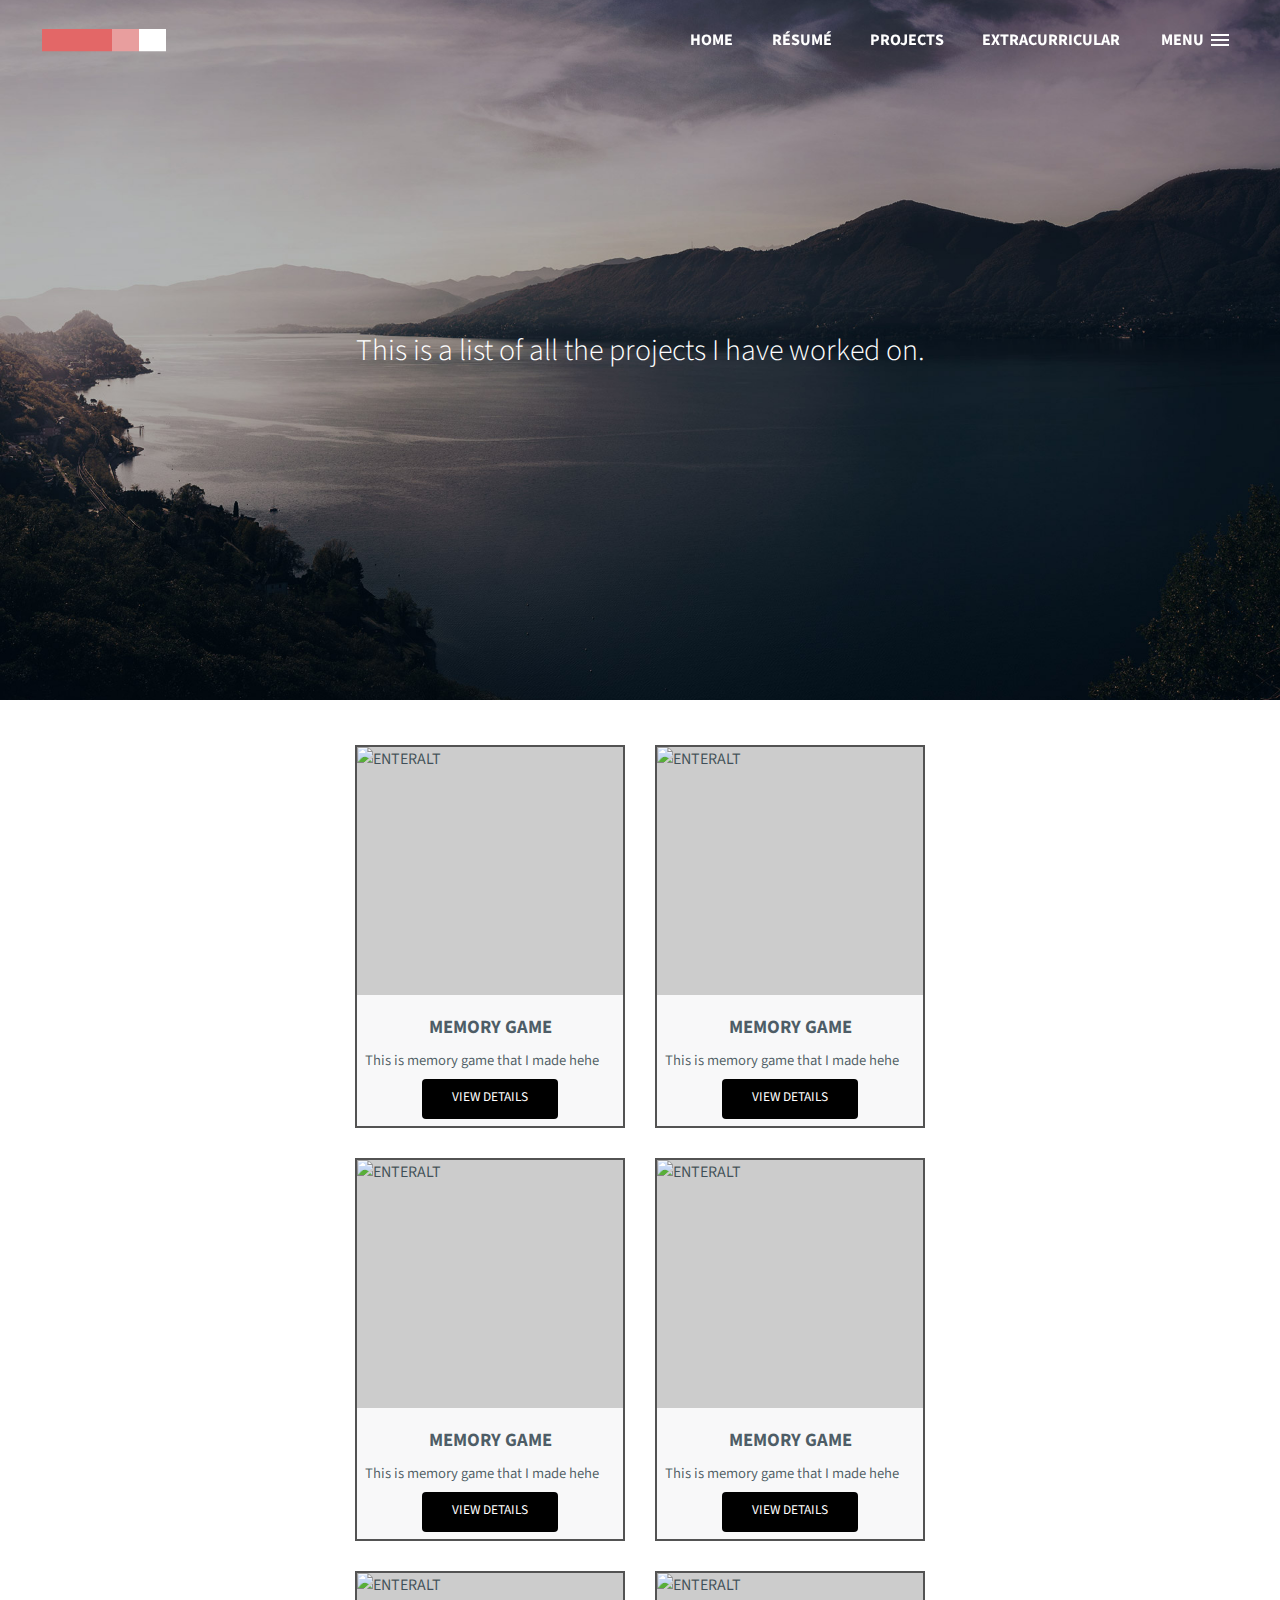
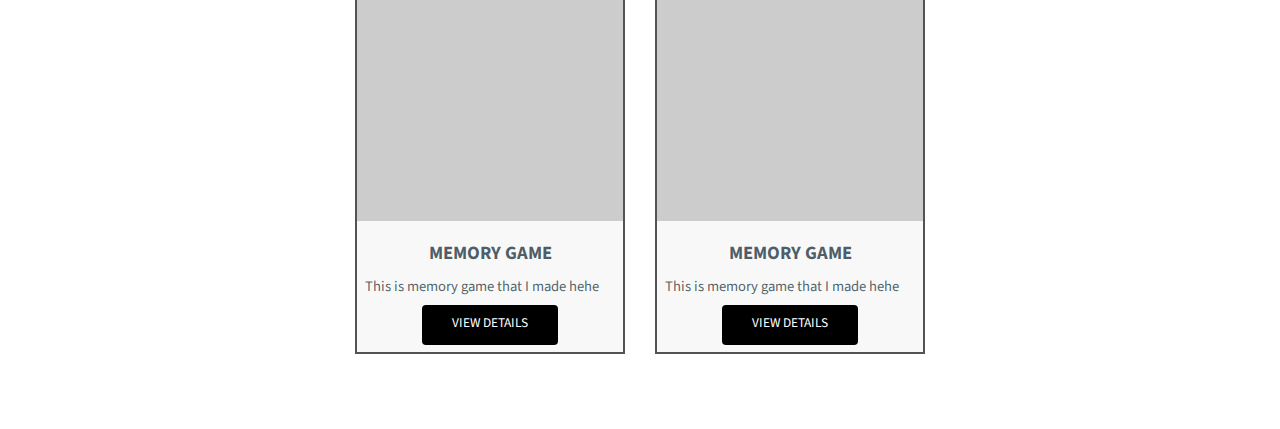
==== eshanjain.com-master/EshanJain Website/projects.html @ 08a8de0c "Add files via upload" ====
<!doctype html>
<html lang="en" class="no-js">
<head>
	<meta charset="UTF-8">
	<meta name="viewport" content="width=device-width, initial-scale=1">

	<link href='http://fonts.googleapis.com/css?family=Source+Sans+Pro:300,400,700' rel='stylesheet' type='text/css'>

	<link rel="stylesheet" href="css/reset.css"> <!-- CSS reset -->
	<link rel="stylesheet" href="css/style.css"> <!-- Resource style -->
	<script src="js/modernizr.js"></script> <!-- Modernizr -->

	<title>Eshan Jain</title>
</head>
<body>
	<header class="cd-header">
		<div class="cd-logo"><a href="#0"><img src="img/cd-logo.svg" alt="Logo"></a></div>

		<nav>
			<ul class="cd-secondary-nav">
        <li><a href="index.html">Home</a></li>
				<li><a href="https://docs.google.com/document/d/1XNWkMWWjUNyayEZyuK98rN0f24rOviEvHlff4CTIvPg/edit"target="_blank">Résumé</a></li>
				<li><a href="projects.html">Projects</a></li>
				<li><a href="#0">Extracurricular</a></li>
			</ul>
		</nav> <!-- cd-nav -->

		<a class="cd-primary-nav-trigger" href="#0">
			<span class="cd-menu-text">Menu</span><span class="cd-menu-icon"></span>
		</a> <!-- cd-primary-nav-trigger -->
	</header>

	<nav>
		<ul class="cd-primary-nav">
			<li class="cd-label">About us</li>

			<li><a href="#0">The team</a></li>
			<li><a href="#0">Our services</a></li>
			<li><a href="#0">Our projects</a></li>

			<li class="cd-label">Work with us</li>

			<li><a href="#0">Start a project</a></li>
			<li><a href="#0">Join In</a></li>
			<li><a href="#0">Create an account</a></li>

			<li class="cd-label">Follow Me</li>

			<li class="cd-social cd-facebook"><a href="https://www.facebook.com/eshan.jain.7"target="_blank">Facebook</a></li>
			<li class="cd-social cd-instagram"><a href="https://www.instagram.com/e.shanjain/?hl=en"target="_blank">Instagram</a></li>
			<li class="cd-social cd-dribbble"><a href="#0">Dribbble</a></li>
			<li class="cd-social cd-linkedin"><a href="#0">Twitter</a></li>
		</ul>
	</nav>

	<section class="cd-intro">
		<h1>This is a list of all the projects I have worked on.</h1>
	</section>

	<main class="cd-main-content">
		<div class="cd-container">


			<ul id="restaurants-list">

				<li>
					<img class="restaurant-img"  src="ENTERIMAGE" alt="ENTERALT">
					<div class="restaurant-details-container">
						<h2>Memory Game</h2>
						<p>This is memory game that I made hehe</p>

						<a href="./restaurant.html?id=1" role="button"
						aria-label="view more details for Mission Chinese Food">View Details</a>

					</div>

				</li>

				<li>
						<img class="restaurant-img"  src="ENTERIMAGE" alt="ENTERALT">
						<div class="restaurant-details-container">
							<h2>Memory Game</h2>
							<p>This is memory game that I made hehe</p>

							<a href="./restaurant.html?id=1" role="button"
							aria-label="view more details for Mission Chinese Food">View Details</a>

						</div>

					</li>
					<li>
							<img class="restaurant-img"  src="ENTERIMAGE" alt="ENTERALT">
							<div class="restaurant-details-container">
								<h2>Memory Game</h2>
								<p>This is memory game that I made hehe</p>

								<a href="./restaurant.html?id=1" role="button"
								aria-label="view more details for Mission Chinese Food">View Details</a>

							</div>

						</li>

						<li>
								<img class="restaurant-img"  src="ENTERIMAGE" alt="ENTERALT">
								<div class="restaurant-details-container">
									<h2>Memory Game</h2>
									<p>This is memory game that I made hehe</p>

									<a href="./restaurant.html?id=1" role="button"
									aria-label="view more details for Mission Chinese Food">View Details</a>

								</div>

							</li>

							<li>
									<img class="restaurant-img"  src="ENTERIMAGE" alt="ENTERALT">
									<div class="restaurant-details-container">
										<h2>Memory Game</h2>
										<p>This is memory game that I made hehe</p>

										<a href="./restaurant.html?id=1" role="button"
										aria-label="view more details for Mission Chinese Food">View Details</a>

									</div>

								</li>

								<li>
										<img class="restaurant-img"  src="ENTERIMAGE" alt="ENTERALT">
										<div class="restaurant-details-container">
											<h2>Memory Game</h2>
											<p>This is memory game that I made hehe</p>

											<a href="./restaurant.html?id=1" role="button"
											aria-label="view more details for Mission Chinese Food">View Details</a>

										</div>

									</li>

			</ul>



		</div>
	</main>
<script src="js/jquery-2.1.1.js"></script>
<script src="js/main.js"></script> <!-- Resource jQuery -->
</body>
</html>
---- eshanjain.com-master/EshanJain Website/css/style.css ----
/*______________________________________WKDWDKWJDJWDJDJDJWDIWOJDIOWIJDWOIJDWJ__*/

@-ms-viewport {
  width: device-width; }

html {
  box-sizing: border-box;
  -ms-overflow-style: scrollbar; }

*,
*::before,
*::after {
  box-sizing: inherit; }

.container {
  width: 100%;
  padding-right: 15px;
  padding-left: 15px;
  margin-right: auto;
  margin-left: auto; }

@media (min-width: 576px) {
  .container {
    max-width: 540px; } }

@media (min-width: 768px) {
  .container {
    max-width: 720px; } }

@media (min-width: 992px) {
  .container {
    max-width: 960px; } }

@media (min-width: 1200px) {
  .container {
    max-width: 1140px; } }

.container-fluid {
  width: 100%;
  padding-right: 15px;
  padding-left: 15px;
  margin-right: auto;
  margin-left: auto; }

.row {
  display: -webkit-box;
  display: -ms-flexbox;
  display: flex;
  -ms-flex-wrap: wrap;
  flex-wrap: wrap;
  margin-right: -15px;
  margin-left: -15px; }

.grid-1, .grid-2, .grid-3, .grid-4, .grid-5, .grid-6, .grid-7, .grid-8 {
  position: relative;
  width: 100%;
  min-height: 1px;
  padding-right: 15px;
  padding-left: 15px; }

@media (min-width: 768px) {
  .grid-1 {
    -webkit-box-flex: 0;
    -ms-flex: 0 0 12.5%;
    flex: 0 0 12.5%;
    max-width: 12.5%; }
  .grid-2 {
    -webkit-box-flex: 0;
    -ms-flex: 0 0 25%;
    flex: 0 0 25%;
    max-width: 25%; }
  .grid-3 {
    -webkit-box-flex: 0;
    -ms-flex: 0 0 37.5%;
    flex: 0 0 37.5%;
    max-width: 37.5%; }
  .grid-4 {
    -webkit-box-flex: 0;
    -ms-flex: 0 0 50%;
    flex: 0 0 50%;
    max-width: 50%; }
  .grid-5 {
    -webkit-box-flex: 0;
    -ms-flex: 0 0 62.5%;
    flex: 0 0 62.5%;
    max-width: 62.5%; }
  .grid-6 {
    -webkit-box-flex: 0;
    -ms-flex: 0 0 75%;
    flex: 0 0 75%;
    max-width: 75%; }
  .grid-7 {
    -webkit-box-flex: 0;
    -ms-flex: 0 0 87.5%;
    flex: 0 0 87.5%;
    max-width: 87.5%; }
  .grid-8 {
    -webkit-box-flex: 0;
    -ms-flex: 0 0 100%;
    flex: 0 0 100%;
    max-width: 100%; } }

*,
*::before,
*::after {
  box-sizing: border-box; }

html {
  font-size: 1rem;
  line-height: 1.15;
  -webkit-text-size-adjust: 100%;
  -ms-text-size-adjust: 100%;
  -ms-overflow-style: scrollbar;
  -webkit-tap-highlight-color: transparent;
  color: #000;
  background-color: #FFFFFF; }

body {
  margin: 0;
  font-family: "Raleway", sans-serif;
  font-weight: 400;
  line-height: 1.5;
  text-align: left; }

hr {
  box-sizing: content-box;
  height: 0;
  overflow: visible; }

a {
  color: #4664c3;
  text-decoration: none;
  cursor: pointer; }

a:hover, a:focus {
  color: #86dbc1;
  text-decoration: none; }

img {
  vertical-align: middle;
  border-style: none; }

a img {
  border: none 0px #fff; }


h1, h2, h3, h4, h5, h6 {
  margin: 0 0 20px; }


#breadcrumb {
  padding: 10px 40px 16px;
  list-style: none;
  background-color: #eee;
  font-size: 17px;
  margin: 0; }

/* Display list items side by side */
#breadcrumb li {
  display: inline; }

/* Add a slash symbol (/) before/behind each list item */
#breadcrumb li + li:before {
  padding: 8px;
  color: black;
  content: "/\00a0"; }


/* ====================== Restaurant Listing ====================== */
#restaurants-list {
  list-style: outside none none;
  margin: 0;
  padding: 30px 15px 60px;
  text-align: center;
  display: flex;
  flex-wrap: wrap;
  justify-content: center; }

.restaurant-details-container {
  padding: 0 0.5em;
  text-align: center; }

#restaurants-list li {
  background-color: #f8f8f9;
  border: 2px solid #535353;
  margin: 15px;
  min-height: 380px;
  text-align: left;
  width: 270px; }

#restaurants-list .restaurant-img {
  background-color: #ccc;
  display: block;
  margin: 0;
  max-width: 100%;
  min-height: 248px;
  min-width: 100%;
  object-fit: cover; }

#restaurants-list li h2 {
  font-size: 14pt;
  letter-spacing: 0;
  line-height: 1.3;
  margin: 20px 0 10px;
  text-transform: uppercase;
  font-weight: 700;
  white-space: nowrap;
  overflow: hidden;
  text-overflow: ellipsis; }

#restaurants-list p {
  margin: 0;
  font-size: 11pt;
  text-align: left;
  white-space: nowrap;
  overflow: hidden;
  text-overflow: ellipsis; }

#restaurants-list li a {
  background-color: #000;
  color: #FFFFFF;
  display: inline-block;
  font-size: 10pt;
  margin: 0.5em 0 0.5em;
  padding: 8px 30px 10px;
  text-align: center;
  text-decoration: none;
  text-transform: uppercase; }

#restaurants-list li a:hover {
  color: #86dbc1; }

#restaurants-list li a:focus {
  outline-color: #86dbc1; }


#restaurant-name {
  font-size: 20pt;
  font-weight: 300;
  letter-spacing: 0;
  margin: 0.5em 1.5em 1em;
  text-transform: uppercase;
  line-height: 1.1; }

#restaurant-img {
  width: 100%;
  background-size: cover;
  border-top-left-radius: 2em;
  background-color: #535353; }



#restaurant-container, #reviews-container {
  /* border-bottom: 1px solid #d9d9d9; */
  /* border-top: 1px solid #fff; */
  /* padding: 140px 40px 30px; */
  width: 100%;
  margin-top: 2em; }



button, input, textarea, select {
  -webkit-appearance: none;
  -moz-appearance: none;
  width: auto;
  height: auto;
  padding: 0;
  border-radius: 0;
  box-shadow: none;
  font-family: inherit;
  font-size: inherit;
  text-align: inherit;
  resize: none;
  background-color: transparent;
  background-image: none; }

button,
[role='button'],
input[type='submit'],
input[type='button'],
input[type='reset'] {
  display: inline-flex;
  width: auto;
  height: 2.5rem;
  padding: 0 0.75rem;
  border-radius: 4px;
  outline: 0;
  text-decoration: none;
  white-space: nowrap;
  color: white;
  background-color: #1A1A1A;
  transition: background-color 0.1s ease-out;
  cursor: pointer; }

button:hover:not(:disabled), [role='button']:hover:not(:disabled), input[type='submit']:hover:not(:disabled), input[type='button']:hover:not(:disabled), input[type='reset']:hover:not(:disabled) {
  color: #FFFFFF;
  background-color: #4664c3; }































  /* --------------------------------

  Primary style

  -------------------------------- */
  *, *:after, *:before {
    -webkit-box-sizing: border-box;
    -moz-box-sizing: border-box;
    box-sizing: border-box;
  }

  body {
    font-size: 100%;
    font-family: "Source Sans Pro", sans-serif;
    color: rgba(2, 23, 37, 0.7);
    background-color: white;
  }
  body.overflow-hidden {
    /* when primary navigation is visible, the content in the background won't scroll */
    overflow: hidden;
  }

  a {
    color: white;
    text-decoration: none;
  }

  /* --------------------------------

  Modules - reusable parts of our design

  -------------------------------- */
  .cd-container {
    /* this class is used to give a max-width to the element it is applied to, and center it horizontally when it reaches that max-width */
    width: 90%;
    max-width: 768px;
    margin: 0 auto;
  }
  .cd-container:after {
    content: "";
    display: table;
    clear: both;
  }

  /* --------------------------------

  Main components

  -------------------------------- */
  html, body {
    height: 100%;
  }

  .cd-header {
    position: absolute;
    top: 0;
    left: 0;
    background: rgba(2, 23, 37, 0.95);
    height: 50px;
    width: 100%;
    z-index: 3;
    box-shadow: 0 1px 2px rgba(0, 0, 0, 0.3);
    -webkit-font-smoothing: antialiased;
    -moz-osx-font-smoothing: grayscale;
  }
  @media only screen and (min-width: 768px) {
    .cd-header {
      height: 80px;
      background: transparent;
      box-shadow: none;
    }
  }
  @media only screen and (min-width: 1170px) {
    .cd-header {
      -webkit-transition: background-color 0.3s;
      -moz-transition: background-color 0.3s;
      transition: background-color 0.3s;
      /* Force Hardware Acceleration in WebKit */
      -webkit-transform: translate3d(0, 0, 0);
      -moz-transform: translate3d(0, 0, 0);
      -ms-transform: translate3d(0, 0, 0);
      -o-transform: translate3d(0, 0, 0);
      transform: translate3d(0, 0, 0);
      -webkit-backface-visibility: hidden;
      backface-visibility: hidden;
    }
    .cd-header.is-fixed {
      /* when the user scrolls down, we hide the header right above the viewport */
      position: fixed;
      top: -80px;
      background-color: rgba(2, 23, 37, 0.96);
      -webkit-transition: -webkit-transform 0.3s;
      -moz-transition: -moz-transform 0.3s;
      transition: transform 0.3s;
    }
    .cd-header.is-visible {
      /* if the user changes the scrolling direction, we show the header */
      -webkit-transform: translate3d(0, 100%, 0);
      -moz-transform: translate3d(0, 100%, 0);
      -ms-transform: translate3d(0, 100%, 0);
      -o-transform: translate3d(0, 100%, 0);
      transform: translate3d(0, 100%, 0);
    }
    .cd-header.menu-is-open {
      /* add a background color to the header when the navigation is open */
      background-color: rgba(2, 23, 37, 0.96);
    }
  }

  .cd-logo {
    display: block;
    position: absolute;
    top: 50%;
    bottom: auto;
    -webkit-transform: translateY(-50%);
    -moz-transform: translateY(-50%);
    -ms-transform: translateY(-50%);
    -o-transform: translateY(-50%);
    transform: translateY(-50%);
    left: .875em;
  }
  .cd-logo img {
    display: block;
  }
  @media only screen and (min-width: 768px) {
    .cd-logo {
      left: 2.6em;
    }
  }

  .cd-secondary-nav {
    position: absolute;
    top: 50%;
    bottom: auto;
    -webkit-transform: translateY(-50%);
    -moz-transform: translateY(-50%);
    -ms-transform: translateY(-50%);
    -o-transform: translateY(-50%);
    transform: translateY(-50%);
    right: 10em;
    /* hidden on small devices */
    display: none;
  }
  .cd-secondary-nav li {
    display: inline-block;
    margin-left: 2.2em;
    margin-top: 1em;
    margin-bottom: 1em;
  }
  .cd-secondary-nav a {
    display: inline-block;
    color: white;
    text-transform: uppercase;
    font-weight: 700;

  }
  @media only screen and (min-width: 768px) {
    .cd-secondary-nav {
      display: block;
    }
  }

  .cd-primary-nav-trigger {
    position: absolute;
    right: 0;
    top: 0;
    height: 100%;
    width: 50px;
    background-color: #03263d;
  }
  .cd-primary-nav-trigger .cd-menu-text {
    color: white;
    text-transform: uppercase;
    font-weight: 700;
    /* hide the text on small devices */
    display: none;
  }
  .cd-primary-nav-trigger .cd-menu-icon {
    /* this span is the central line of the menu icon */
    display: inline-block;
    position: absolute;
    left: 50%;
    top: 50%;
    bottom: auto;
    right: auto;
    -webkit-transform: translateX(-50%) translateY(-50%);
    -moz-transform: translateX(-50%) translateY(-50%);
    -ms-transform: translateX(-50%) translateY(-50%);
    -o-transform: translateX(-50%) translateY(-50%);
    transform: translateX(-50%) translateY(-50%);
    width: 18px;
    height: 2px;
    background-color: white;
    -webkit-transition: background-color 0.3s;
    -moz-transition: background-color 0.3s;
    transition: background-color 0.3s;
    /* these are the upper and lower lines in the menu icon */
  }
  .cd-primary-nav-trigger .cd-menu-icon::before, .cd-primary-nav-trigger .cd-menu-icon:after {
    content: '';
    width: 100%;
    height: 100%;
    position: absolute;
    background-color: white;
    right: 0;
    -webkit-transition: -webkit-transform .3s, top .3s, background-color 0s;
    -moz-transition: -moz-transform .3s, top .3s, background-color 0s;
    transition: transform .3s, top .3s, background-color 0s;
  }
  .cd-primary-nav-trigger .cd-menu-icon::before {
    top: -5px;
  }
  .cd-primary-nav-trigger .cd-menu-icon::after {
    top: 5px;
  }
  .cd-primary-nav-trigger .cd-menu-icon.is-clicked {
    background-color: rgba(255, 255, 255, 0);
  }
  .cd-primary-nav-trigger .cd-menu-icon.is-clicked::before, .cd-primary-nav-trigger .cd-menu-icon.is-clicked::after {
    background-color: white;
  }
  .cd-primary-nav-trigger .cd-menu-icon.is-clicked::before {
    top: 0;
    -webkit-transform: rotate(135deg);
    -moz-transform: rotate(135deg);
    -ms-transform: rotate(135deg);
    -o-transform: rotate(135deg);
    transform: rotate(135deg);
  }
  .cd-primary-nav-trigger .cd-menu-icon.is-clicked::after {
    top: 0;
    -webkit-transform: rotate(225deg);
    -moz-transform: rotate(225deg);
    -ms-transform: rotate(225deg);
    -o-transform: rotate(225deg);
    transform: rotate(225deg);
  }
  @media only screen and (min-width: 768px) {
    .cd-primary-nav-trigger {
      width: 100px;
      padding-left: 1em;
      background-color: transparent;
      height: 30px;
      line-height: 30px;
      right: 2.2em;
      top: 50%;
      bottom: auto;
      -webkit-transform: translateY(-50%);
      -moz-transform: translateY(-50%);
      -ms-transform: translateY(-50%);
      -o-transform: translateY(-50%);
      transform: translateY(-50%);
    }
    .cd-primary-nav-trigger .cd-menu-text {
      display: inline-block;
    }
    .cd-primary-nav-trigger .cd-menu-icon {
      left: auto;
      right: 1em;
      -webkit-transform: translateX(0) translateY(-50%);
      -moz-transform: translateX(0) translateY(-50%);
      -ms-transform: translateX(0) translateY(-50%);
      -o-transform: translateX(0) translateY(-50%);
      transform: translateX(0) translateY(-50%);
    }
  }

  .no-touch .cd-primary-nav-trigger a:hover {
    background-color: #e36767;
  }

  .cd-primary-nav {
    /* by default it's hidden - on top of the viewport */
    position: fixed;
    left: 0;
    top: 0;
    height: 100%;
    width: 100%;
    background: rgba(2, 23, 37, 0.96);
    z-index: 2;
    text-align: center;
    padding: 50px 0;
    -webkit-backface-visibility: hidden;
    backface-visibility: hidden;
    overflow: auto;
    /* this fixes the buggy scrolling on webkit browsers - mobile devices only - when overflow property is applied */
    -webkit-overflow-scrolling: touch;
    -webkit-transform: translateY(-100%);
    -moz-transform: translateY(-100%);
    -ms-transform: translateY(-100%);
    -o-transform: translateY(-100%);
    transform: translateY(-100%);
    -webkit-transition-property: -webkit-transform;
    -moz-transition-property: -moz-transform;
    transition-property: transform;
    -webkit-transition-duration: 0.4s;
    -moz-transition-duration: 0.4s;
    transition-duration: 0.4s;
  }
  .cd-primary-nav li {
    font-size: 22px;
    font-size: 1.375rem;
    font-weight: 300;
    -webkit-font-smoothing: antialiased;
    -moz-osx-font-smoothing: grayscale;
    margin: .2em 0;
    text-transform: capitalize;
  }
  .cd-primary-nav a {
    display: inline-block;
    padding: .4em 1em;
    border-radius: 0.25em;
    -webkit-transition: background 0.2s;
    -moz-transition: background 0.2s;
    transition: background 0.2s;
  }
  /*
  .no-touch .cd-secondary-nav a:hover {
    background-color: #e36767;
  }
  */
  /*
  Background color for nav lists

  */
  .no-touch .cd-primary-nav a:hover {
    background-color: #e36767;
  }
  .cd-primary-nav .cd-label {
    color: #06446e;
    text-transform: uppercase;
    font-weight: 700;
    font-size: 14px;
    font-size: 0.875rem;
    margin: 2.4em 0 .8em;
  }
  .cd-primary-nav .cd-social {
    display: inline-block;
    margin: 0 .4em;
  }
  .cd-primary-nav .cd-social a {
    width: 44px;
    height: 44px;
    padding: 0;
    background-image: url("../img/cd-socials.svg");
    background-repeat: no-repeat;
    /* image replacement */
    overflow: hidden;
    text-indent: 100%;
    white-space: nowrap;
  }
  .cd-primary-nav .cd-facebook a {
    background-position: 0 0;
  }
  .cd-primary-nav .cd-instagram a {
    background-position: -44px 0;
  }
  .cd-primary-nav .cd-github a {
    background-position: -88px 0;
  }
  .cd-primary-nav .cd-linkedin a {
    background-position: -132px 0;
  }
  .cd-primary-nav.is-visible {
    -webkit-transform: translateY(0);
    -moz-transform: translateY(0);
    -ms-transform: translateY(0);
    -o-transform: translateY(0);
    transform: translateY(0);
  }
  @media only screen and (min-width: 768px) {
    .cd-primary-nav {
      padding: 80px 0;
    }
  }
  @media only screen and (min-width: 1170px) {
    .cd-primary-nav li {
      font-size: 30px;
      font-size: 1.875rem;
    }
    .cd-primary-nav .cd-label {
      font-size: 16px;
      font-size: 1rem;
    }
  }

  .cd-intro {
    position: relative;
    height: 100%;
    background: url("../img/cd-background-img.jpg") no-repeat center center;
    background-size: cover;
    z-index: 1;
    -webkit-font-smoothing: antialiased;
    -moz-osx-font-smoothing: grayscale;
  }
  .cd-intro h1 {
    position: absolute;
    width: 90%;
    max-width: 1170px;
    left: 50%;
    top: 50%;
    bottom: auto;
    right: auto;
    -webkit-transform: translateX(-50%) translateY(-50%);
    -moz-transform: translateX(-50%) translateY(-50%);
    -ms-transform: translateX(-50%) translateY(-50%);
    -o-transform: translateX(-50%) translateY(-50%);
    transform: translateX(-50%) translateY(-50%);
    color: white;
    font-size: 20px;
    font-size: 1.25rem;
    font-weight: 300;
    text-align: center;
  }
  @media only screen and (min-width: 768px) {
    .cd-intro h1 {
      font-size: 30px;
      font-size: 1.875rem;
    }
  }
  @media only screen and (min-width: 1170px) {
    .cd-intro {
      height: 700px;
    }
  }

  .cd-main-content {
    position: relative;
    z-index: 1;
  }
  .cd-main-content p {
    line-height: 1.6;
    margin: 2em 0;
  }
  @media only screen and (min-width: 1170px) {
    .cd-main-content p {
      font-size: 20px;
      font-size: 1.25rem;
    }
  }


  .header {
    font-weight: 900;
    font-size: 200px;

  }
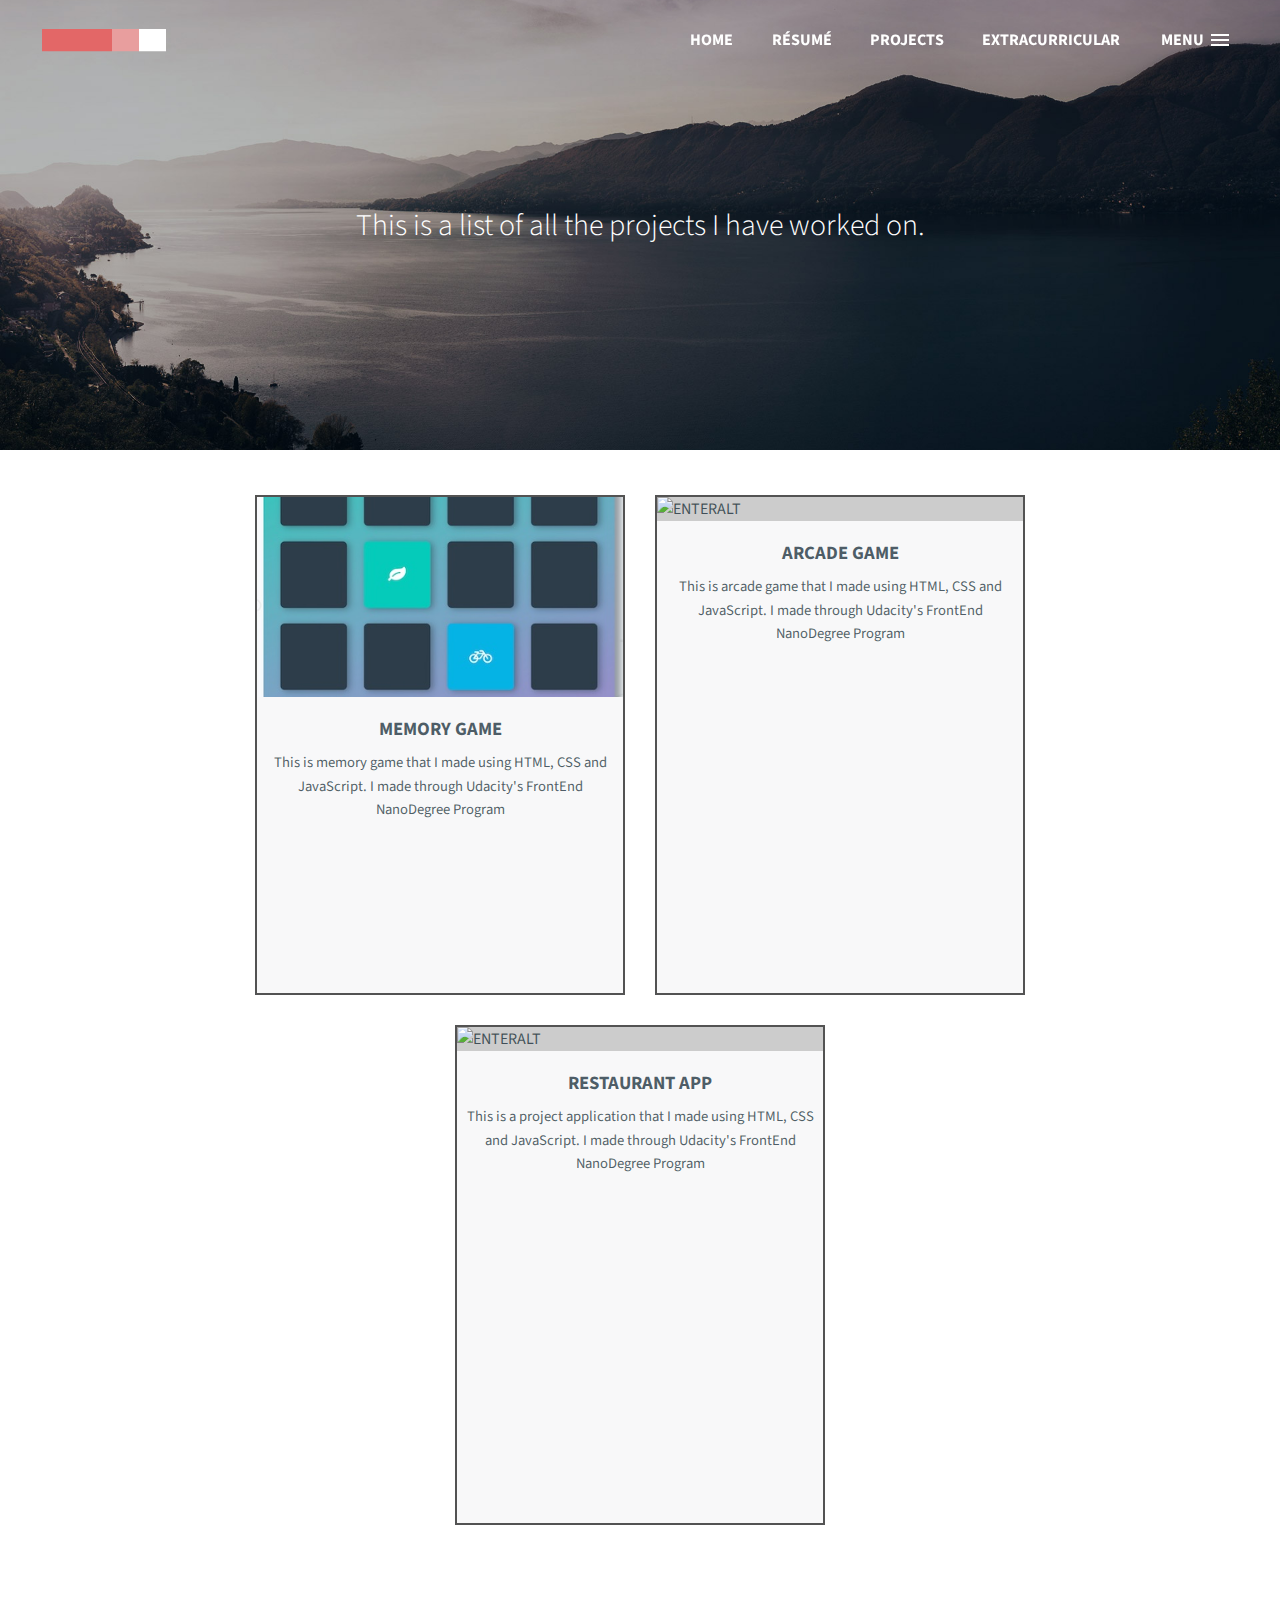
==== commit 93adedde: "Add files via upload" ====
--- a/eshanjain.com-master/EshanJain Website/projects.html
+++ b/eshanjain.com-master/EshanJain Website/projects.html
@@ -61,84 +61,39 @@
 		<div class="cd-container">
 
 
-			<ul id="restaurants-list">
+			<ul id="projects-list">
 
 				<li>
-					<img class="restaurant-img"  src="ENTERIMAGE" alt="ENTERALT">
-					<div class="restaurant-details-container">
-						<h2>Memory Game</h2>
-						<p>This is memory game that I made hehe</p>
-
-						<a href="./restaurant.html?id=1" role="button"
-						aria-label="view more details for Mission Chinese Food">View Details</a>
-
+					<img class="project-img"  src="img/matchingGame.jpeg" alt="ENTERALT">
+					<div class="project-details-container">
+						<h2><a href="../EshanJainMemoryGame/index.html" target="_blank">Memory Game</a></h2>
+						<p>This is memory game that I made using HTML, CSS and JavaScript. I made through Udacity's FrontEnd NanoDegree Program</p>
 					</div>
 
 				</li>
 
 				<li>
-						<img class="restaurant-img"  src="ENTERIMAGE" alt="ENTERALT">
-						<div class="restaurant-details-container">
-							<h2>Memory Game</h2>
-							<p>This is memory game that I made hehe</p>
+						<img class="project-img"  src="ENTERIMAGE" alt="ENTERALT">
+						<div class="project-details-container">
+							<h2><a href="../EshanJain-ClassicArcadeGame/index.html" target="_blank">Arcade Game</a></h2>
+							<p>This is arcade game that I made using HTML, CSS and JavaScript. I made through Udacity's FrontEnd NanoDegree Program</p>
+						</div>
+	
+					</li>
 
-							<a href="./restaurant.html?id=1" role="button"
-							aria-label="view more details for Mission Chinese Food">View Details</a>
-
-						</div>
-
-					</li>
 					<li>
-							<img class="restaurant-img"  src="ENTERIMAGE" alt="ENTERALT">
-							<div class="restaurant-details-container">
-								<h2>Memory Game</h2>
-								<p>This is memory game that I made hehe</p>
-
-								<a href="./restaurant.html?id=1" role="button"
-								aria-label="view more details for Mission Chinese Food">View Details</a>
-
+							<img class="project-img"  src="ENTERIMAGE" alt="ENTERALT">
+							<div class="project-details-container">
+								<h2><a href="../restaurantAppReview-master/mws-restaurant-stage-1-master/index.html" target="_blank">Restaurant App</a></h2>
+								<p>This is a project application that I made using HTML, CSS and JavaScript. I made through Udacity's FrontEnd NanoDegree Program</p>
 							</div>
-
+		
 						</li>
 
-						<li>
-								<img class="restaurant-img"  src="ENTERIMAGE" alt="ENTERALT">
-								<div class="restaurant-details-container">
-									<h2>Memory Game</h2>
-									<p>This is memory game that I made hehe</p>
+					
 
-									<a href="./restaurant.html?id=1" role="button"
-									aria-label="view more details for Mission Chinese Food">View Details</a>
+					
 
-								</div>
-
-							</li>
-
-							<li>
-									<img class="restaurant-img"  src="ENTERIMAGE" alt="ENTERALT">
-									<div class="restaurant-details-container">
-										<h2>Memory Game</h2>
-										<p>This is memory game that I made hehe</p>
-
-										<a href="./restaurant.html?id=1" role="button"
-										aria-label="view more details for Mission Chinese Food">View Details</a>
-
-									</div>
-
-								</li>
-
-								<li>
-										<img class="restaurant-img"  src="ENTERIMAGE" alt="ENTERALT">
-										<div class="restaurant-details-container">
-											<h2>Memory Game</h2>
-											<p>This is memory game that I made hehe</p>
-
-											<a href="./restaurant.html?id=1" role="button"
-											aria-label="view more details for Mission Chinese Food">View Details</a>
-
-										</div>
-
-									</li>
 
 			</ul>
 
--- a/eshanjain.com-master/EshanJain Website/css/style.css
+++ b/eshanjain.com-master/EshanJain Website/css/style.css
@@ -128,7 +128,7 @@
   box-sizing: content-box;
   height: 0;
   overflow: visible; }
-
+/*
 a {
   color: #4664c3;
   text-decoration: none;
@@ -136,7 +136,7 @@
 
 a:hover, a:focus {
   color: #86dbc1;
-  text-decoration: none; }
+  text-decoration: none; }*/
 
 img {
   vertical-align: middle;
@@ -168,8 +168,8 @@
   content: "/\00a0"; }
 
 
-/* ====================== Restaurant Listing ====================== */
-#restaurants-list {
+/* ====================== project Listing ====================== */
+#projects-list {
   list-style: outside none none;
   margin: 0;
   padding: 30px 15px 60px;
@@ -178,28 +178,28 @@
   flex-wrap: wrap;
   justify-content: center; }
 
-.restaurant-details-container {
+.project-details-container {
   padding: 0 0.5em;
   text-align: center; }
 
-#restaurants-list li {
+#projects-list li {
   background-color: #f8f8f9;
   border: 2px solid #535353;
   margin: 15px;
-  min-height: 380px;
+  min-height: 500px;
   text-align: left;
-  width: 270px; }
-
-#restaurants-list .restaurant-img {
+  width: 370px; }
+
+#projects-list .project-img {
   background-color: #ccc;
   display: block;
   margin: 0;
-  max-width: 100%;
-  min-height: 248px;
+  max-width: 100%;  
+  max-height: 200px;
   min-width: 100%;
   object-fit: cover; }
 
-#restaurants-list li h2 {
+#projects-list li h2 {
   font-size: 14pt;
   letter-spacing: 0;
   line-height: 1.3;
@@ -210,15 +210,15 @@
   overflow: hidden;
   text-overflow: ellipsis; }
 
-#restaurants-list p {
-  margin: 0;
+#projects-list p {
+ margin: 0;
   font-size: 11pt;
-  text-align: left;
-  white-space: nowrap;
+  text-align: center;
+  /*white-space: nowrap;*/
   overflow: hidden;
   text-overflow: ellipsis; }
-
-#restaurants-list li a {
+/*
+#projects-list li a{
   background-color: #000;
   color: #FFFFFF;
   display: inline-block;
@@ -229,14 +229,14 @@
   text-decoration: none;
   text-transform: uppercase; }
 
-#restaurants-list li a:hover {
+#projects-list li a:hover {
   color: #86dbc1; }
 
-#restaurants-list li a:focus {
+#projects-list li a:focus {
   outline-color: #86dbc1; }
-
-
-#restaurant-name {
+*/
+
+#project-name {
   font-size: 20pt;
   font-weight: 300;
   letter-spacing: 0;
@@ -244,7 +244,7 @@
   text-transform: uppercase;
   line-height: 1.1; }
 
-#restaurant-img {
+#project-img {
   width: 100%;
   background-size: cover;
   border-top-left-radius: 2em;
@@ -252,7 +252,7 @@
 
 
 
-#restaurant-container, #reviews-container {
+#project-container, #reviews-container {
   /* border-bottom: 1px solid #d9d9d9; */
   /* border-top: 1px solid #fff; */
   /* padding: 140px 40px 30px; */
@@ -351,7 +351,7 @@
   }
 
   a {
-    color: white;
+    color: rgba(2, 23, 37, 0.7);
     text-decoration: none;
   }
 
@@ -363,7 +363,7 @@
   .cd-container {
     /* this class is used to give a max-width to the element it is applied to, and center it horizontally when it reaches that max-width */
     width: 90%;
-    max-width: 768px;
+    /*max-width: 768px;*/
     margin: 0 auto;
   }
   .cd-container:after {
@@ -750,7 +750,7 @@
   }
   @media only screen and (min-width: 1170px) {
     .cd-intro {
-      height: 700px;
+      height: 450px;
     }
   }
 
